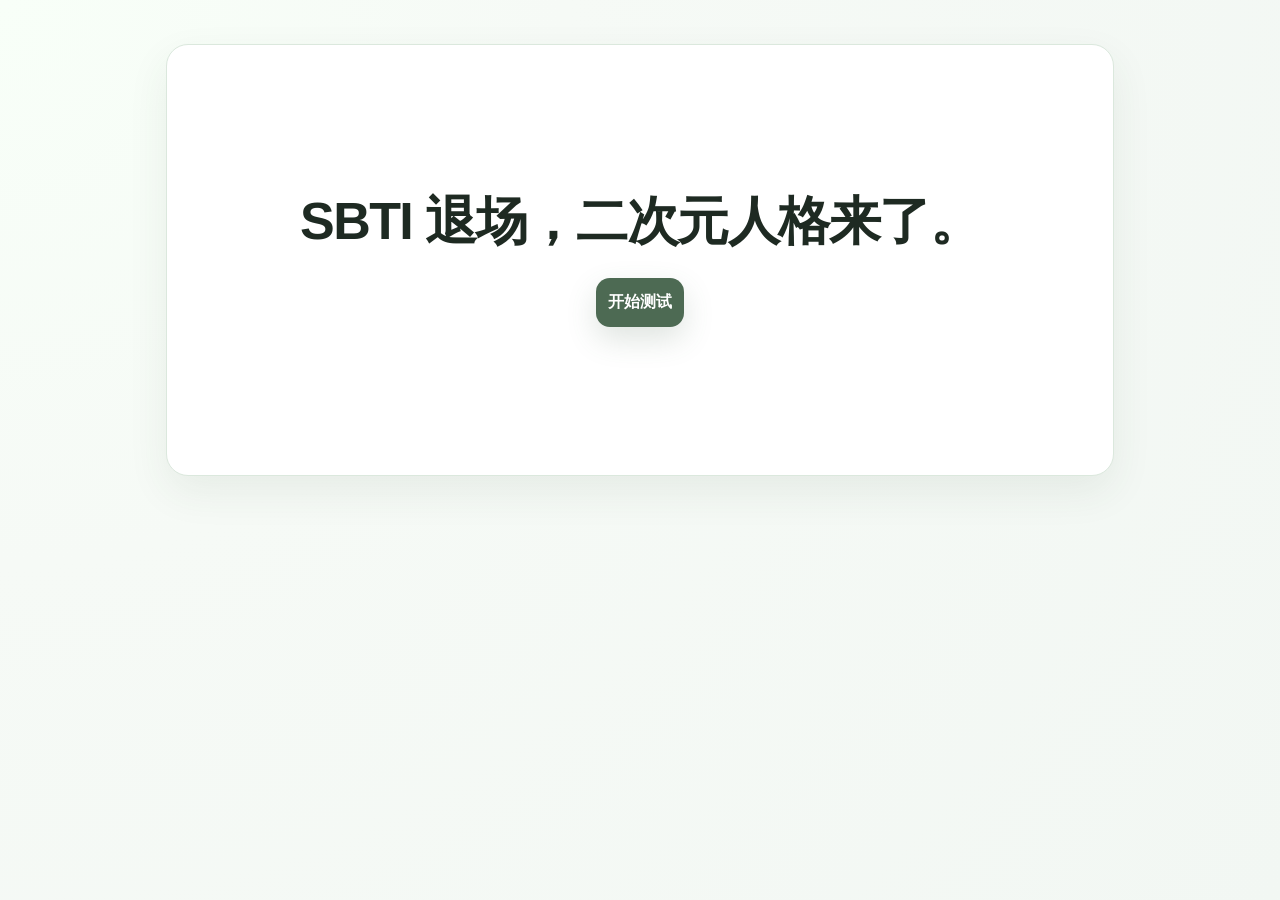
==== index.html @ 53400ae5 "Add files via upload" ====
﻿<!DOCTYPE html>
<html lang="zh-CN">
<head>
  <meta charset="UTF-8" />
  <meta name="viewport" content="width=device-width, initial-scale=1.0, user-scalable=no" />
  <title>二次元人格测试</title>
  <link rel="stylesheet" href="./styles.css" />
</head>
<body>
  <div id="app">
    <div class="shell">
      <section id="intro-screen" class="screen">
        <div class="hero card hero-minimal">
          <h1>SBTI 退场，二次元人格来了。</h1>
          <div class="hero-actions hero-actions-single">
            <button id="start-btn" class="btn-primary">开始测试</button>
          </div>
        </div>
      </section>

      <section id="test-screen" class="screen hidden">
        <div class="test-wrap card">
          <div class="topbar">
            <div class="progress"><span id="progress-bar"></span></div>
            <div class="progress-text"><span id="progress-text">0 / 30</span></div>
          </div>

          <div id="question-list" class="question-list"></div>

          <div class="actions-bottom">
            <div id="progress-hint" class="hint">请先完成所有题目</div>
            <div style="display:flex;gap:12px;flex-wrap:wrap;">
              <button id="back-btn" class="btn-secondary">返回首页</button>
              <button id="submit-btn" class="btn-primary" disabled>提交并查看结果</button>
            </div>
          </div>
        </div>
      </section>

      <section id="result-screen" class="screen hidden">
        <div class="result-wrap card">
          <div class="result-layout">
            <div class="result-top">
              <div class="poster-box">
                <img id="result-image" class="poster-image" src="" alt="人格结果图" />
                <div id="result-intro" class="poster-caption"></div>
              </div>
              <button id="share-btn" class="btn-primary">下载结果图</button>
              <div class="poster-search-tip">二次元人格测试复刻版</div>

              <div class="type-box">
                <div id="result-kicker" class="type-kicker">你的主类型</div>
                <div id="result-type-name" class="type-name"></div>
                <div id="result-badge" class="match"></div>
                <div id="result-sub" class="type-subname"></div>
              </div>
            </div>

            <div class="analysis-box">
              <h3>该人格的简单解读</h3>
              <p id="result-desc"></p>
            </div>

            <div class="dim-box">
              <h3>十五维度评分</h3>
              <div id="dim-list" class="dim-list"></div>
            </div>

            <div class="note-box">
              <h3>友情提示</h3>
              <p>本测试仅供娱乐，不作为心理诊断、招聘筛选或现实关系判断依据。</p>
            </div>

            <div class="result-actions">
              <div style="display:flex;gap:12px;flex-wrap:wrap;">
                <button id="restart-btn" class="btn-secondary">重新测试</button>
                <button id="home-btn" class="btn-primary">回到首页</button>
              </div>
            </div>

            <div class="atlas-box">
              <h3>人格图鉴</h3>
              <p class="atlas-subtitle">测试后可查看全部二次元人格与角色原型。</p>
              <div id="atlas-list" class="atlas-grid"></div>
            </div>
          </div>
        </div>
      </section>
    </div>
  </div>

  <div id="atlas-modal" class="atlas-modal hidden" aria-hidden="true">
    <div class="atlas-modal-backdrop" data-close="atlas-modal"></div>
    <div class="atlas-modal-panel" role="dialog" aria-modal="true" aria-labelledby="atlas-modal-title">
      <button id="atlas-modal-close" class="atlas-modal-close" type="button" aria-label="关闭">关闭</button>
      <img id="atlas-modal-image" class="atlas-modal-image" src="" alt="角色大图" />
      <div class="atlas-modal-meta">
        <h4 id="atlas-modal-title"></h4>
        <p id="atlas-modal-sub"></p>
        <div id="atlas-modal-badges" class="atlas-modal-badges"></div>
        <p id="atlas-modal-desc" class="atlas-modal-desc"></p>
      </div>
    </div>
  </div>

  <script src="./script.js"></script>
</body>
</html>
---- styles.css ----
﻿.poster-preview[data-v-498256c4]{margin-top:20px;padding:16px;background:#f0f0f0;border-radius:8px}.poster-preview h4[data-v-498256c4]{margin:0 0 12px;font-size:14px;color:#666}.poster-preview img[data-v-498256c4]{max-width:100%;border-radius:8px;box-shadow:0 2px 8px #0000001a}:root{--bg: #f6faf6;--panel: #ffffff;--text: #1e2a22;--muted: #6a786f;--line: #dbe8dd;--soft: #edf6ef;--accent: #6c8d71;--accent-strong: #4d6a53;--shadow: 0 16px 40px rgba(47, 73, 55, .08);--radius: 22px}*{box-sizing:border-box}html,body{margin:0;padding:0}body{font-family:-apple-system,BlinkMacSystemFont,Segoe UI,PingFang SC,Hiragino Sans GB,Microsoft YaHei,sans-serif;background:radial-gradient(circle at top left,#f8fff8 0,#f6faf6 36%,#f2f7f3);color:var(--text);min-height:100vh}.shell{max-width:980px;margin:0 auto;padding:24px 16px 56px}.card{background:var(--panel);border:1px solid var(--line);border-radius:var(--radius);box-shadow:var(--shadow)}.hero{padding:28px;margin-top:20px;overflow:hidden;position:relative}.hero:after{content:"";position:absolute;right:-60px;top:-60px;width:180px;height:180px;border-radius:50%;background:linear-gradient(180deg,#7fa5862e,#7fa58605);pointer-events:none}.eyebrow{display:inline-flex;align-items:center;gap:8px;font-size:12px;color:var(--accent-strong);border:1px solid var(--line);background:var(--soft);border-radius:999px;padding:8px 12px;margin-bottom:16px}h1,h2,h3,p{margin:0}.hero h1{font-size:clamp(28px,5vw,52px);line-height:1.08;letter-spacing:-.03em;max-width:680px}.hero .sub{margin-top:14px;color:var(--muted);font-size:15px;line-height:1.75;max-width:720px}.hero-grid{display:grid;grid-template-columns:1.3fr .9fr;gap:18px;align-items:stretch;margin-top:24px}.mini-panel{padding:18px;border-radius:18px;border:1px solid var(--line);background:linear-gradient(180deg,#fbfefb,#f3f8f4)}.mini-panel h3{font-size:15px;margin-bottom:10px}.mini-panel ul{margin:0;padding-left:18px;color:var(--muted);line-height:1.8;font-size:14px}.hero-actions{display:flex;flex-wrap:wrap;gap:12px;margin-top:22px}.hero-minimal{min-height:48vh;display:flex;flex-direction:column;justify-content:center;align-items:center;text-align:center;padding:42px 20px}.hero-minimal:after{display:none}.hero-minimal h1{max-width:none;margin:0}.hero-actions-single{justify-content:center;margin-top:28px}.intro-disclaimer{margin-top:20px;font-size:10px;color:var(--muted);line-height:1.7;max-width:320px;opacity:.75}.intro-author{margin-top:20px;font-size:14px;font-weight:600;color:var(--muted);opacity:.7}.intro-author a{color:inherit;text-decoration:underline}button{border:0;cursor:pointer;transition:transform .16s ease,box-shadow .16s ease,opacity .16s ease;font:inherit}button:hover{transform:translateY(-1px)}button:disabled{cursor:not-allowed;opacity:.55;transform:none}.btn-primary{background:var(--accent-strong);color:#fff;padding:14px 12px;border-radius:14px;box-shadow:0 12px 30px #4d6a532e;font-weight:700}.btn-secondary{background:#fff;color:var(--accent-strong);padding:14px 20px;border-radius:14px;border:1px solid var(--line);font-weight:700}.screen,.screen.active{display:block}.test-wrap,.result-wrap{margin-top:22px;padding:22px}.topbar{display:flex;justify-content:space-between;align-items:center;gap:16px;margin-bottom:18px;flex-wrap:wrap}.progress{flex:1;min-width:240px;height:10px;background:#edf3ee;border-radius:999px;overflow:hidden;position:relative}.progress>span{display:block;width:0;height:100%;background:linear-gradient(90deg,#97b59c,#5b7a62);border-radius:inherit;transition:width .22s ease}.progress-text{color:var(--muted);font-size:13px;white-space:nowrap}.question-list{display:grid;gap:16px}.question{border:1px solid var(--line);border-radius:18px;padding:18px;background:linear-gradient(180deg,#fff,#fbfdfb)}.question-meta{display:flex;justify-content:space-between;align-items:center;gap:12px;margin-bottom:10px;color:var(--muted);font-size:12px}.badge{display:inline-flex;align-items:center;gap:6px;border-radius:999px;padding:6px 10px;background:var(--soft);border:1px solid var(--line)}.question-title{font-size:16px;line-height:1.7;white-space:pre-wrap}.options{display:grid;gap:10px;margin-top:14px}.option{display:flex;align-items:flex-start;gap:12px;padding:14px;border-radius:14px;border:1px solid var(--line);background:#fff;transition:border-color .16s ease,background .16s ease,transform .16s ease}.option:hover{border-color:#bcd0c1;background:#f8fcf9}.option input{margin-top:3px;accent-color:var(--accent-strong);transform:scale(1.1);flex-shrink:0}.option-code{font-weight:800;color:var(--accent-strong);min-width:22px}.actions-bottom{display:flex;justify-content:center;align-items:center;gap:12px;flex-wrap:wrap;margin-top:18px;padding-top:6px}.hint{color:var(--muted);font-size:13px;line-height:1.7}.result-hero{display:grid;grid-template-columns:1.2fr .8fr;gap:18px;align-items:stretch}.type-box,.score-box,.dim-box,.top3-box,.about-box{border:1px solid var(--line);border-radius:18px;padding:18px;background:linear-gradient(180deg,#fff,#fbfdfb)}.type-kicker{font-size:12px;color:var(--accent-strong);margin-bottom:8px;letter-spacing:.05em}.type-name{font-size:clamp(30px,5vw,48px);line-height:1.08;letter-spacing:-.03em}.type-subname{margin-top:8px;color:var(--muted);font-size:15px}.match{margin-top:18px;display:inline-flex;align-items:center;gap:8px;border-radius:999px;padding:10px 14px;background:var(--soft);border:1px solid var(--line);color:var(--accent-strong);font-weight:700}.type-desc{margin-top:18px;line-height:1.85;font-size:15px;color:#304034}.score-box h3,.dim-box h3,.top3-box h3,.about-box h3{font-size:16px;margin-bottom:12px}.score-grid{display:grid;grid-template-columns:repeat(2,minmax(0,1fr));gap:10px}.score-item{border:1px solid var(--line);border-radius:14px;padding:12px;background:#fff}.score-item .k{font-size:12px;color:var(--muted);margin-bottom:6px}.score-item .v{font-size:20px;font-weight:800;color:var(--accent-strong)}.dim-grid{display:grid;grid-template-columns:repeat(3,minmax(0,1fr));gap:10px}.dim-pill{border:1px solid var(--line);border-radius:14px;padding:12px;background:#fff}.dim-pill .label{color:var(--muted);font-size:12px;margin-bottom:6px}.dim-pill .value{font-size:20px;font-weight:800;color:var(--accent-strong)}.top3-list{display:grid;gap:10px}.top3-item{border:1px solid var(--line);border-radius:14px;padding:12px;background:#fff;display:flex;justify-content:space-between;gap:12px;align-items:center}.top3-item strong{display:block;margin-bottom:4px}.top3-item span{color:var(--muted);font-size:13px}.top3-score{color:var(--accent-strong);font-weight:800;white-space:nowrap}.about-box p{color:var(--muted);font-size:14px;line-height:1.8}.footer-note{margin-top:16px;color:var(--muted);font-size:12px;line-height:1.7}.result-layout{display:grid;gap:18px}.result-top{display:grid;grid-template-columns:1fr;gap:18px;align-items:stretch}.poster-box,.type-box,.analysis-box,.dim-box,.note-box{border:1px solid var(--line);border-radius:18px;padding:18px;background:linear-gradient(180deg,#fff,#fbfdfb)}.poster-box{display:grid;grid-template-rows:1fr auto;min-height:280px;overflow:hidden;position:relative;background:radial-gradient(circle at top right,#7fa58629,#7fa58600 40%),linear-gradient(180deg,#fff,#f7fbf8)}.poster-box:after{content:"";position:absolute;right:-46px;bottom:-46px;width:140px;height:140px;border-radius:50%;background:linear-gradient(180deg,#7fa5861f,#7fa58603);pointer-events:none}.poster-image{width:100%;min-height:220px;max-height:460px;-o-object-fit:contain;object-fit:contain;border-radius:18px;background:#ffffffbf;position:relative;z-index:1}.poster-box.no-image .poster-image{display:none}.poster-qr-wrap{position:absolute;bottom:0;right:6px;z-index:2;display:flex;flex-direction:column;align-items:center;gap:4px}.poster-qr{width:50px;height:50px;border-radius:4px;display:block}.poster-qr-label{font-size:9px;color:var(--muted);letter-spacing:.03em;white-space:nowrap}.poster-caption{margin-top:14px;color:var(--muted);font-size:14px;line-height:1.8;position:relative;z-index:1}.poster-search-tip{font-size:10px;color:var(--muted);opacity:.7;-webkit-writing-mode:horizontal-tb;-ms-writing-mode:lr-tb;writing-mode:horizontal-tb;text-align:center;letter-spacing:.05em}.analysis-box h3,.dim-box h3,.note-box h3{font-size:16px;margin-bottom:12px}.result-actions{margin-top:22px;display:flex;justify-content:center}.analysis-box p{margin:0;color:#304034;font-size:15px;line-height:1.9;white-space:pre-wrap}.dim-list{display:grid;gap:12px}.dim-item{border:1px solid var(--line);border-radius:16px;padding:14px;background:#fff}.dim-item-top{display:flex;justify-content:space-between;align-items:baseline;gap:10px;margin-bottom:8px;flex-wrap:wrap}.dim-item-name{font-size:14px;font-weight:700;color:var(--text)}.dim-item-score{color:var(--accent-strong);font-weight:800;font-size:14px;white-space:nowrap}.dim-item p,.note-box p{margin:0;color:var(--muted);font-size:13px;line-height:1.8}.author-box{border:1px solid var(--line);border-radius:18px;background:linear-gradient(180deg,#fff,#fbfdfb);overflow:hidden}.author-box summary{list-style:none;cursor:pointer;padding:18px;font-size:16px;font-weight:700;color:var(--text);display:flex;align-items:center;justify-content:space-between;gap:12px}.author-box summary::-webkit-details-marker{display:none}.author-box summary:after{content:"å±å¼";font-size:12px;font-weight:700;color:var(--accent-strong);border:1px solid var(--line);background:var(--soft);padding:6px 10px;border-radius:999px;flex-shrink:0}.author-box[open] summary:after{content:"æ¶èµ·"}.author-content{border-top:1px solid var(--line);padding:0 18px 18px}.author-content p{margin:14px 0 0;color:#304034;font-size:14px;line-height:1.9}@media(max-width:860px){.result-top{grid-template-columns:1fr}.poster-search-tip{-webkit-writing-mode:horizontal-tb;-ms-writing-mode:lr-tb;writing-mode:horizontal-tb;text-align:center}}@media(max-width:860px){.hero-grid,.result-hero{grid-template-columns:1fr}.dim-grid{grid-template-columns:repeat(2,minmax(0,1fr))}}@media(max-width:600px){.shell{padding:14px 12px 42px}.hero,.test-wrap,.result-wrap{padding:16px}.hero h1{font-size:32px}.question-title{font-size:15px}.dim-grid,.score-grid{grid-template-columns:1fr}}


.hidden{display:none!important}
.question-item{border:1px solid var(--line);border-radius:18px;padding:18px;background:linear-gradient(180deg,#fff,#fbfdfb)}
.meta-label{display:inline-flex;align-items:center;gap:6px;border-radius:999px;padding:6px 10px;background:var(--soft);border:1px solid var(--line);color:var(--muted);font-size:12px}
.question-text{font-size:16px;line-height:1.7;white-space:pre-wrap;margin:10px 0 0}
.option-label{font-size:14px;line-height:1.65;color:var(--text)}
.author-box summary:after{content:"展开"}
.author-box[open] summary:after{content:"收起"}

.atlas-box{border:1px solid var(--line);border-radius:18px;padding:18px;background:linear-gradient(180deg,#fff,#fbfdfb)}
.atlas-box h3{font-size:16px;margin:0 0 8px}
.atlas-subtitle{margin:0 0 12px;color:var(--muted);font-size:13px;line-height:1.7}
.atlas-grid{display:grid;grid-template-columns:repeat(auto-fill,minmax(148px,1fr));gap:10px}
.atlas-card{border:1px solid var(--line);border-radius:14px;background:#fff;overflow:hidden;display:grid;grid-template-rows:auto 1fr;transition:border-color .16s ease,box-shadow .16s ease,transform .16s ease;cursor:pointer}
.atlas-card:hover{transform:translateY(-1px);border-color:#bcd0c1;box-shadow:0 8px 20px rgba(47,73,55,.08)}
.atlas-card.is-active{border-color:var(--accent-strong);box-shadow:0 10px 24px rgba(77,106,83,.18)}
.atlas-card:focus-visible{outline:2px solid var(--accent-strong);outline-offset:2px}
.atlas-cover{position:relative}
.atlas-image{width:100%;height:112px;object-fit:cover;background:#f5f8f6;display:block}
.atlas-rank{position:absolute;left:8px;top:8px;padding:3px 8px;border-radius:999px;background:rgba(24,41,30,.82);color:#fff;font-size:10px;font-weight:800;letter-spacing:.04em}
.atlas-fallback{height:160px;display:flex;align-items:center;justify-content:center;background:linear-gradient(135deg,#e8f1ea,#d9e7dd);color:#4d6a53;font-size:28px;font-weight:800;letter-spacing:.08em}
.atlas-content{padding:9px 10px 10px}
.atlas-head strong{display:block;font-size:13px;color:var(--text);line-height:1.35}
.atlas-meta-row{display:flex;flex-wrap:wrap;gap:6px;margin-top:8px}
.atlas-pill{display:inline-flex;align-items:center;padding:3px 7px;border-radius:999px;background:#f1f6f2;color:#5b7462;font-size:10px;font-weight:700;line-height:1.2}
.atlas-pill-soft{background:#eef3fb;color:#51698e}
.atlas-modal{position:fixed;inset:0;z-index:9999;display:flex;align-items:center;justify-content:center;padding:18px}
.atlas-modal-backdrop{position:absolute;inset:0;background:rgba(15,24,19,.56)}
.atlas-modal-panel{position:relative;z-index:1;width:min(920px,100%);max-height:92vh;background:#fff;border:1px solid var(--line);border-radius:18px;overflow:hidden;box-shadow:0 20px 50px rgba(20,32,25,.26)}
.atlas-modal-close{position:absolute;right:12px;top:12px;border:1px solid #d4e3d7;background:#ffffffd9;color:#33513d;border-radius:999px;padding:6px 12px;font-size:13px;font-weight:700}
.atlas-modal-image{width:100%;max-height:56vh;object-fit:contain;background:#f4f8f5;display:block}
.atlas-modal-meta{padding:14px 16px;border-top:1px solid var(--line)}
.atlas-modal-meta h4{margin:0;font-size:20px;line-height:1.3}
.atlas-modal-meta p{margin:6px 0 0;color:var(--muted);font-size:14px}
.atlas-modal-badges{display:flex;flex-wrap:wrap;gap:8px;margin-top:10px}
.atlas-modal-badge{display:inline-flex;align-items:center;padding:5px 10px;border-radius:999px;background:#f1f6f2;color:#43614a;font-size:12px;font-weight:700}
.atlas-modal-badge.type{background:#eef3fb;color:#49658f}
.atlas-modal-desc{margin-top:12px !important;color:#435449 !important;font-size:14px !important;line-height:1.8 !important}
@media(max-width:700px){.atlas-grid{grid-template-columns:repeat(2,minmax(0,1fr));gap:10px}}
@media(max-width:700px){.atlas-modal{padding:10px}.atlas-modal-image{max-height:48vh}.atlas-modal-meta h4{font-size:18px}}
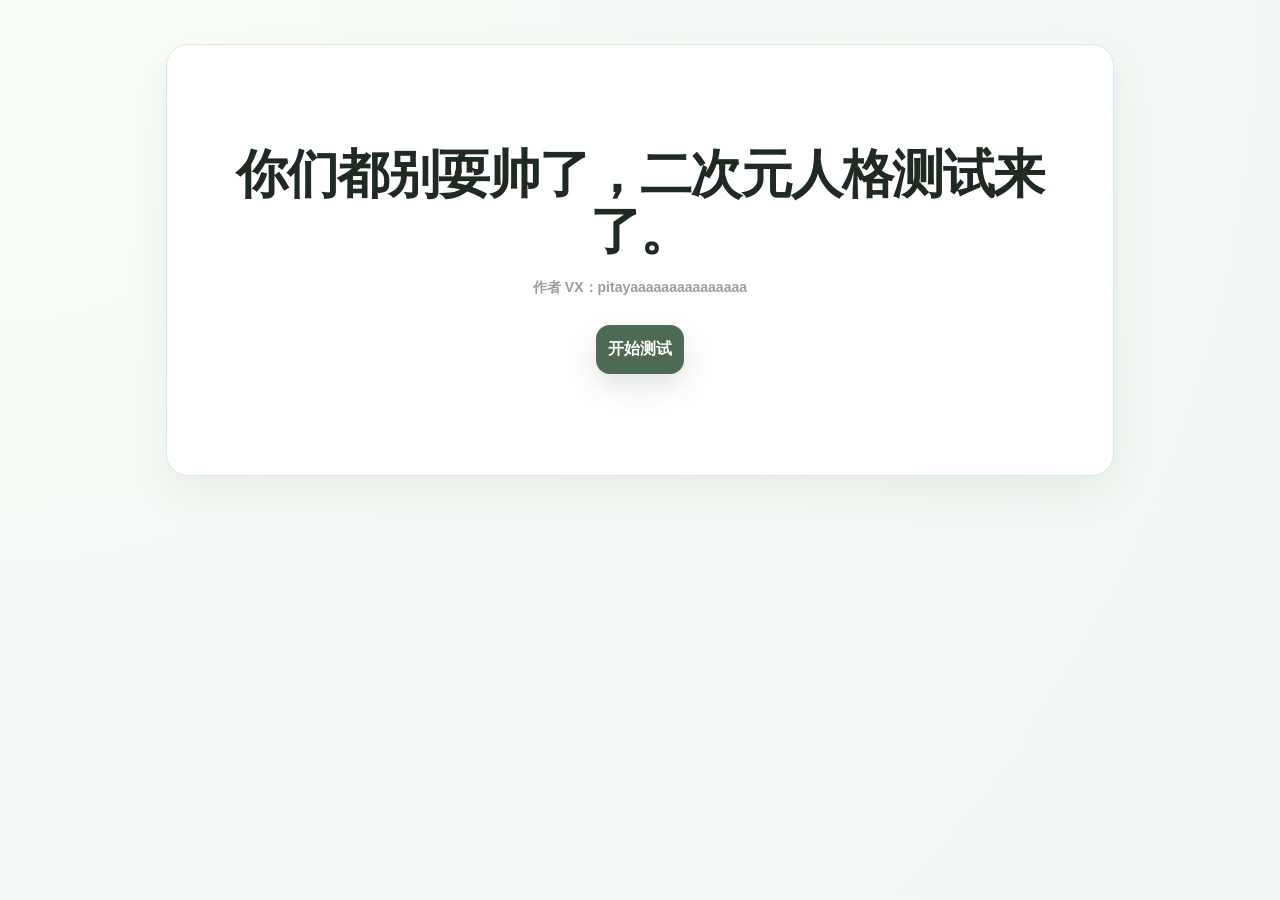
==== commit a410c1c4: "Update quiz content and atlas assets" ====
--- a/index.html
+++ b/index.html
@@ -11,7 +11,8 @@
     <div class="shell">
       <section id="intro-screen" class="screen">
         <div class="hero card hero-minimal">
-          <h1>SBTI 退场，二次元人格来了。</h1>
+          <h1>你们都别耍帅了，二次元人格测试来了。</h1>
+          <p class="intro-author">作者 VX：pitayaaaaaaaaaaaaaaa</p>
           <div class="hero-actions hero-actions-single">
             <button id="start-btn" class="btn-primary">开始测试</button>
           </div>
--- a/styles.css
+++ b/styles.css
@@ -28,10 +28,10 @@
 .atlas-pill-soft{background:#eef3fb;color:#51698e}
 .atlas-modal{position:fixed;inset:0;z-index:9999;display:flex;align-items:center;justify-content:center;padding:18px}
 .atlas-modal-backdrop{position:absolute;inset:0;background:rgba(15,24,19,.56)}
-.atlas-modal-panel{position:relative;z-index:1;width:min(920px,100%);max-height:92vh;background:#fff;border:1px solid var(--line);border-radius:18px;overflow:hidden;box-shadow:0 20px 50px rgba(20,32,25,.26)}
+.atlas-modal-panel{position:relative;z-index:1;width:min(920px,100%);max-height:92vh;background:#fff;border:1px solid var(--line);border-radius:18px;overflow:hidden;box-shadow:0 20px 50px rgba(20,32,25,.26);display:flex;flex-direction:column}
 .atlas-modal-close{position:absolute;right:12px;top:12px;border:1px solid #d4e3d7;background:#ffffffd9;color:#33513d;border-radius:999px;padding:6px 12px;font-size:13px;font-weight:700}
-.atlas-modal-image{width:100%;max-height:56vh;object-fit:contain;background:#f4f8f5;display:block}
-.atlas-modal-meta{padding:14px 16px;border-top:1px solid var(--line)}
+.atlas-modal-image{width:100%;max-height:56vh;object-fit:contain;background:#f4f8f5;display:block;flex-shrink:0}
+.atlas-modal-meta{padding:14px 16px;border-top:1px solid var(--line);overflow-y:auto}
 .atlas-modal-meta h4{margin:0;font-size:20px;line-height:1.3}
 .atlas-modal-meta p{margin:6px 0 0;color:var(--muted);font-size:14px}
 .atlas-modal-badges{display:flex;flex-wrap:wrap;gap:8px;margin-top:10px}
@@ -39,4 +39,4 @@
 .atlas-modal-badge.type{background:#eef3fb;color:#49658f}
 .atlas-modal-desc{margin-top:12px !important;color:#435449 !important;font-size:14px !important;line-height:1.8 !important}
 @media(max-width:700px){.atlas-grid{grid-template-columns:repeat(2,minmax(0,1fr));gap:10px}}
-@media(max-width:700px){.atlas-modal{padding:10px}.atlas-modal-image{max-height:48vh}.atlas-modal-meta h4{font-size:18px}}
+@media(max-width:700px){.atlas-modal{padding:10px}.atlas-modal-image{max-height:44vh}.atlas-modal-meta h4{font-size:18px}}
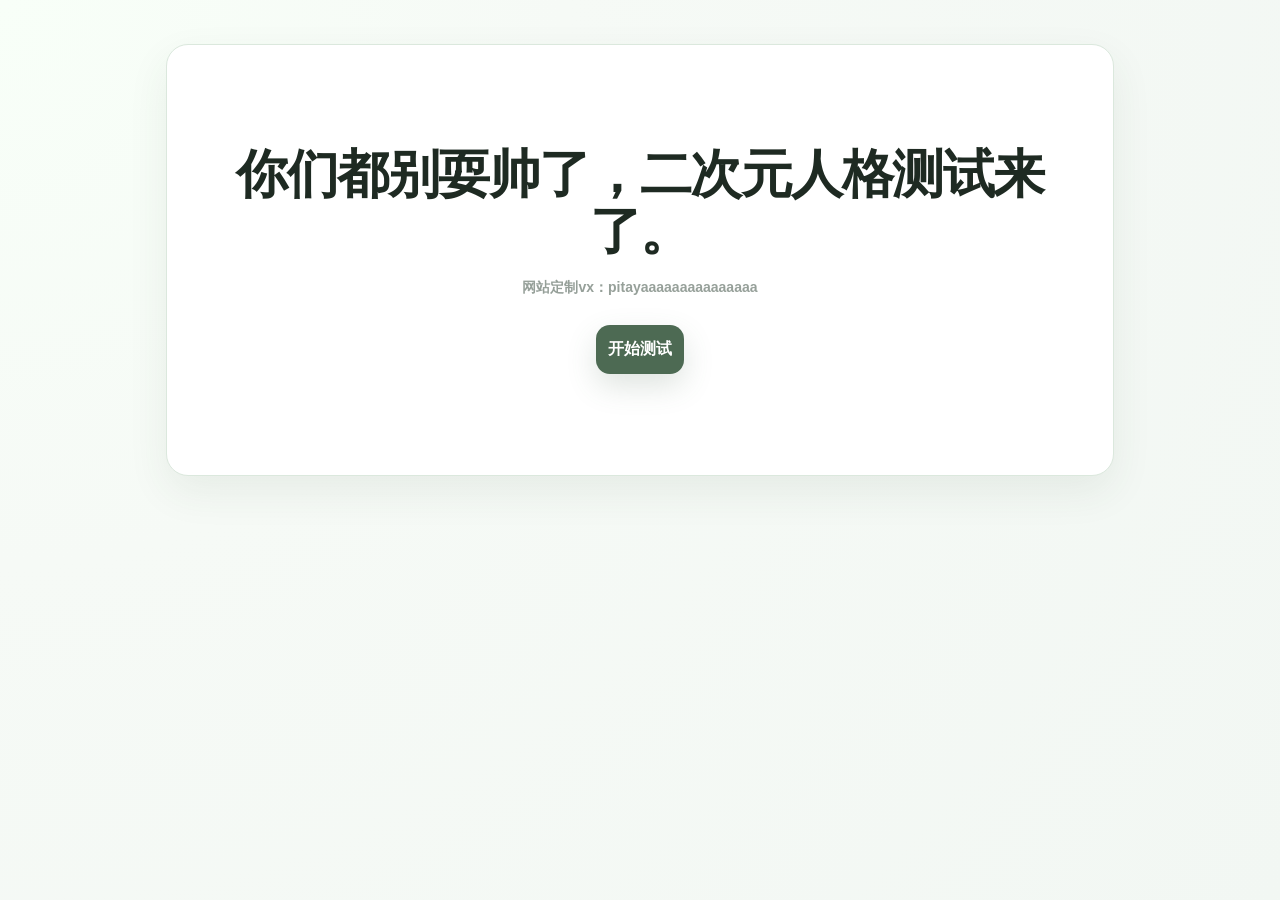
==== commit 507331d2: "Update intro contact label" ====
--- a/index.html
+++ b/index.html
@@ -12,7 +12,7 @@
       <section id="intro-screen" class="screen">
         <div class="hero card hero-minimal">
           <h1>你们都别耍帅了，二次元人格测试来了。</h1>
-          <p class="intro-author">作者 VX：pitayaaaaaaaaaaaaaaa</p>
+          <p class="intro-author">网站定制vx：pitayaaaaaaaaaaaaaaa</p>
           <div class="hero-actions hero-actions-single">
             <button id="start-btn" class="btn-primary">开始测试</button>
           </div>
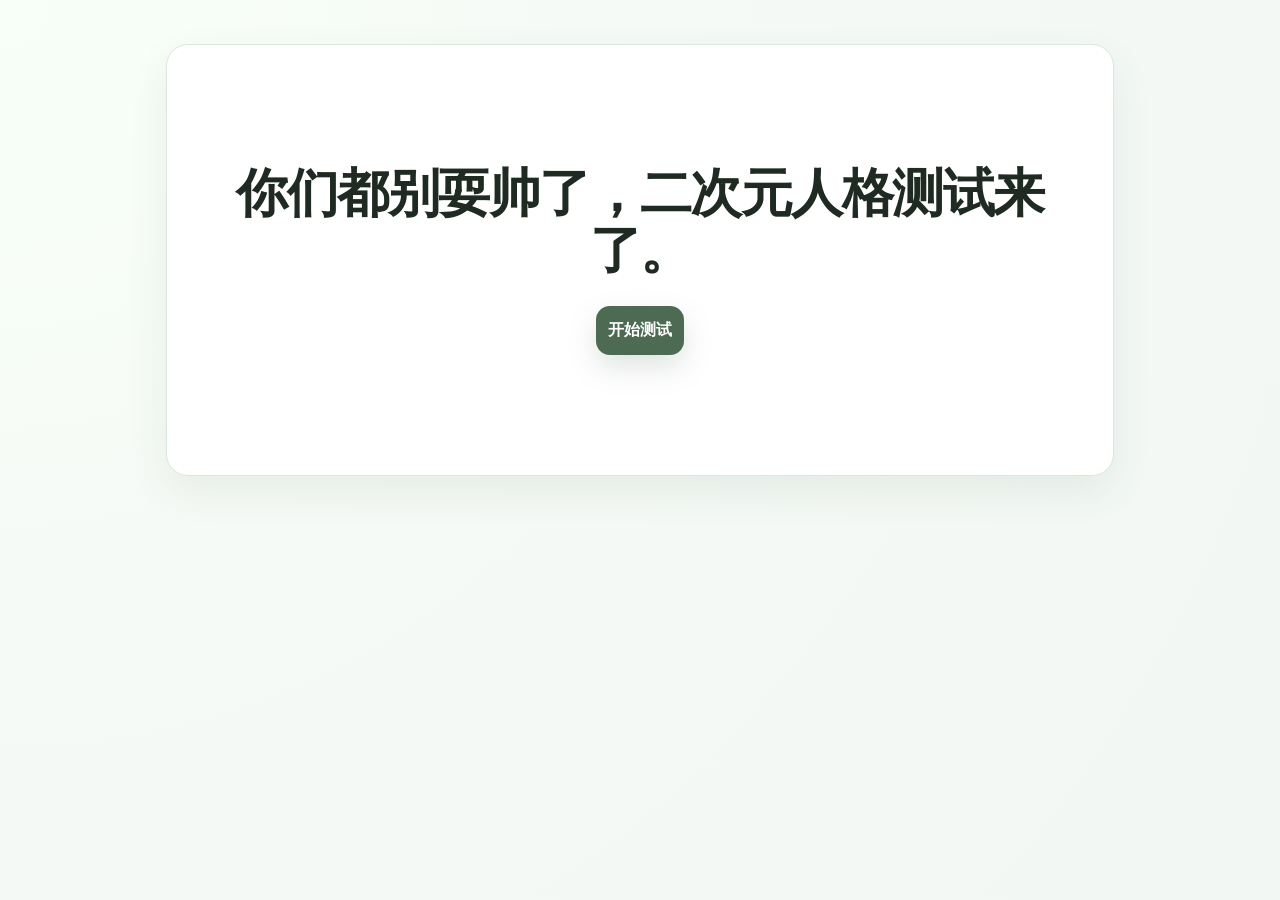
==== commit 2543f685: "Move contact info into note box" ====
--- a/index.html
+++ b/index.html
@@ -12,7 +12,6 @@
       <section id="intro-screen" class="screen">
         <div class="hero card hero-minimal">
           <h1>你们都别耍帅了，二次元人格测试来了。</h1>
-          <p class="intro-author">网站定制vx：pitayaaaaaaaaaaaaaaa</p>
           <div class="hero-actions hero-actions-single">
             <button id="start-btn" class="btn-primary">开始测试</button>
           </div>
@@ -70,6 +69,7 @@
             <div class="note-box">
               <h3>友情提示</h3>
               <p>本测试仅供娱乐，不作为心理诊断、招聘筛选或现实关系判断依据。</p>
+              <p>网站定制vx：pitayaaaaaaaaaaaaaaa</p>
             </div>
 
             <div class="result-actions">
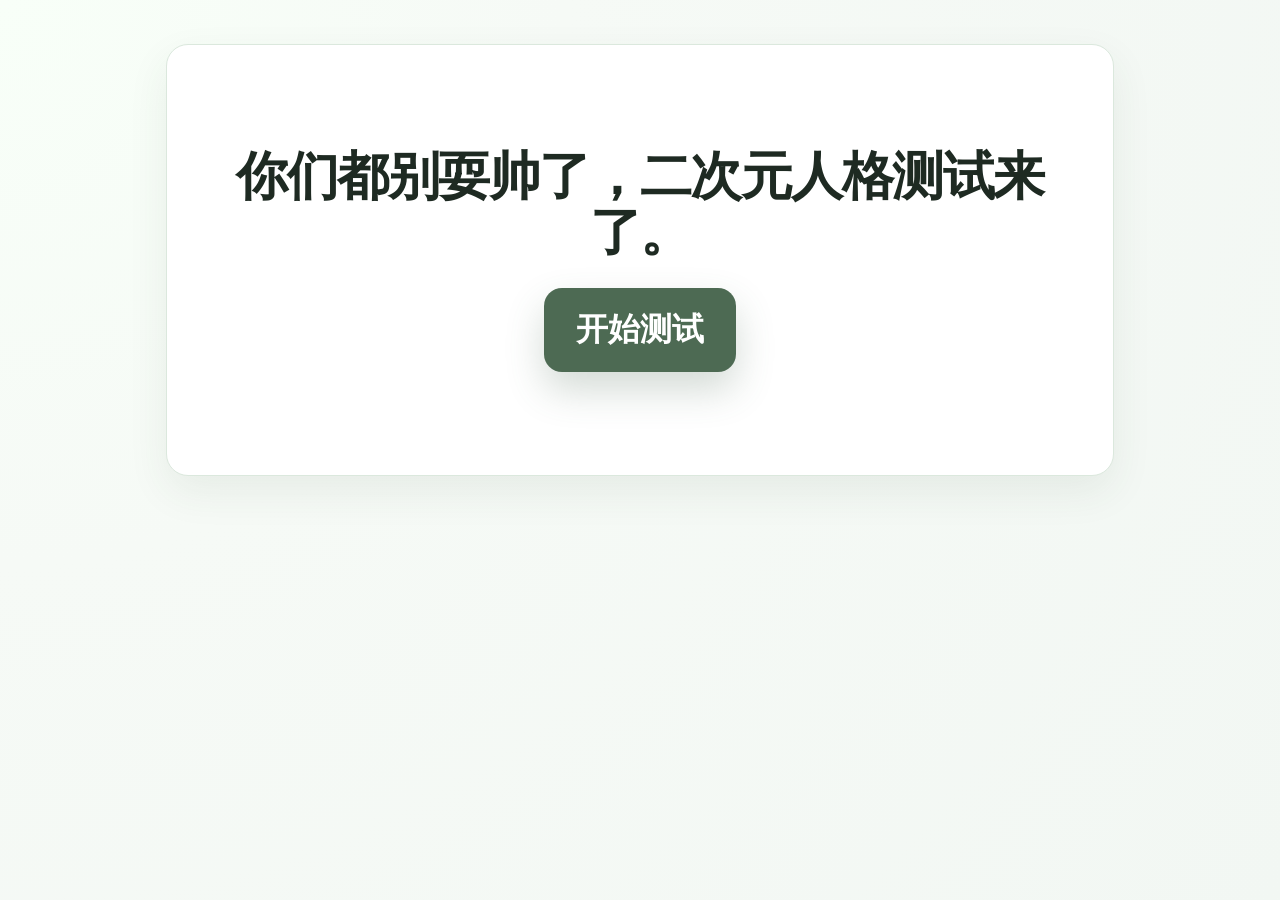
==== commit ca7eb372: "Shorten quiz and add 4-option answers" ====
--- a/index.html
+++ b/index.html
@@ -22,7 +22,7 @@
         <div class="test-wrap card">
           <div class="topbar">
             <div class="progress"><span id="progress-bar"></span></div>
-            <div class="progress-text"><span id="progress-text">0 / 30</span></div>
+            <div class="progress-text"><span id="progress-text">0 / 15</span></div>
           </div>
 
           <div id="question-list" class="question-list"></div>
--- a/styles.css
+++ b/styles.css
@@ -40,3 +40,20 @@
 .atlas-modal-desc{margin-top:12px !important;color:#435449 !important;font-size:14px !important;line-height:1.8 !important}
 @media(max-width:700px){.atlas-grid{grid-template-columns:repeat(2,minmax(0,1fr));gap:10px}}
 @media(max-width:700px){.atlas-modal{padding:10px}.atlas-modal-image{max-height:44vh}.atlas-modal-meta h4{font-size:18px}}
+
+#start-btn{
+  min-width: 168px;
+  padding: 20px 32px;
+  border-radius: 18px;
+  font-size: 32px;
+  font-weight: 800;
+  box-shadow: 0 18px 38px rgba(77,106,83,.24);
+}
+
+@media(max-width:700px){
+  #start-btn{
+    min-width: 152px;
+    padding: 18px 28px;
+    font-size: 28px;
+  }
+}
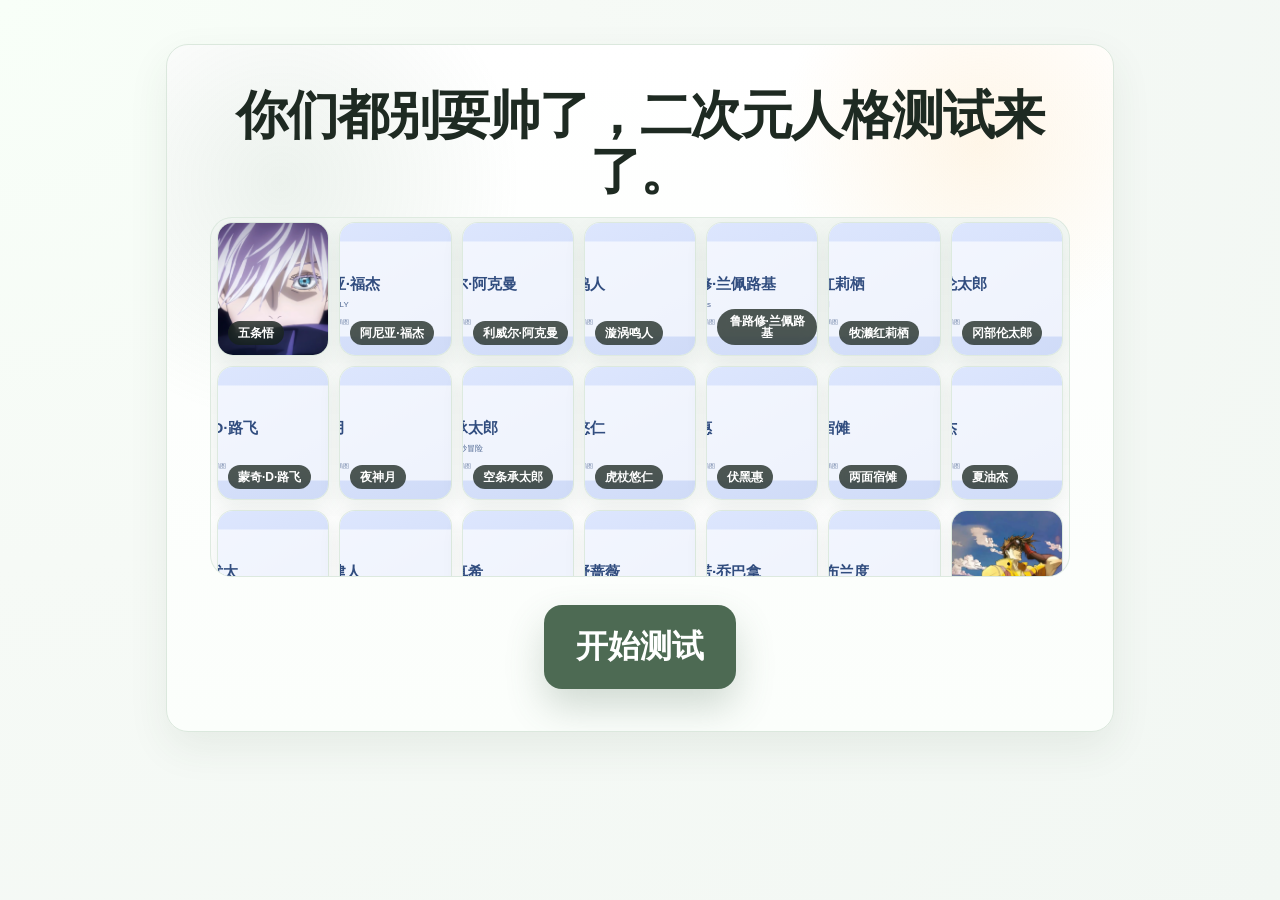
==== commit b875beb2: "Show full atlas on intro screen" ====
--- a/index.html
+++ b/index.html
@@ -12,6 +12,7 @@
       <section id="intro-screen" class="screen">
         <div class="hero card hero-minimal">
           <h1>你们都别耍帅了，二次元人格测试来了。</h1>
+          <div id="hero-showcase" class="hero-showcase"></div>
           <div class="hero-actions hero-actions-single">
             <button id="start-btn" class="btn-primary">开始测试</button>
           </div>
--- a/styles.css
+++ b/styles.css
@@ -57,3 +57,100 @@
     font-size: 28px;
   }
 }
+
+.hero-minimal{
+  background:
+    radial-gradient(circle at 12% 20%, rgba(127,165,134,.14), transparent 24%),
+    radial-gradient(circle at 86% 14%, rgba(255,222,173,.28), transparent 20%),
+    linear-gradient(180deg, #ffffff 0%, #fbfefb 100%);
+}
+
+.hero-showcase-tip{
+  margin-top: 18px;
+  color: var(--muted);
+  font-size: 14px;
+  line-height: 1.7;
+}
+
+.hero-showcase{
+  width: min(860px, 100%);
+  display: grid;
+  grid-template-columns: repeat(auto-fill, minmax(108px, 1fr));
+  gap: 10px;
+  margin-top: 18px;
+  max-height: 360px;
+  overflow-y: auto;
+  padding: 4px 6px 6px;
+  border-radius: 22px;
+  background: linear-gradient(180deg, rgba(241,246,242,.96), rgba(255,255,255,.88));
+  border: 1px solid rgba(219,232,221,.9);
+}
+
+.hero-character{
+  position: relative;
+  overflow: hidden;
+  border-radius: 16px;
+  border: 1px solid rgba(219,232,221,.9);
+  background: linear-gradient(180deg, #fdfefd 0%, #eef5f0 100%);
+  box-shadow: 0 10px 22px rgba(53, 79, 61, .08);
+  cursor: pointer;
+  transition: transform .16s ease, box-shadow .16s ease, border-color .16s ease;
+}
+
+.hero-character:hover{
+  transform: translateY(-2px);
+  border-color: #b8cdbd;
+  box-shadow: 0 14px 28px rgba(53, 79, 61, .14);
+}
+
+.hero-character img{
+  width: 100%;
+  height: 132px;
+  object-fit: cover;
+  display: block;
+}
+
+.hero-character span{
+  position: absolute;
+  left: 10px;
+  bottom: 10px;
+  padding: 6px 10px;
+  border-radius: 999px;
+  background: rgba(20, 31, 24, .74);
+  color: #fff;
+  font-size: 12px;
+  font-weight: 700;
+  line-height: 1;
+  backdrop-filter: blur(8px);
+}
+
+@media(max-width:860px){
+  .hero-showcase{
+    grid-template-columns: repeat(auto-fill, minmax(96px, 1fr));
+    width: 100%;
+    max-height: 320px;
+  }
+
+  .hero-character img{
+    height: 122px;
+  }
+}
+
+@media(max-width:600px){
+  .hero-showcase{
+    grid-template-columns: repeat(2, minmax(0, 1fr));
+    gap: 10px;
+    max-height: 300px;
+  }
+
+  .hero-character img{
+    height: 132px;
+  }
+
+  .hero-character span{
+    font-size: 11px;
+    left: 8px;
+    bottom: 8px;
+    padding: 5px 8px;
+  }
+}
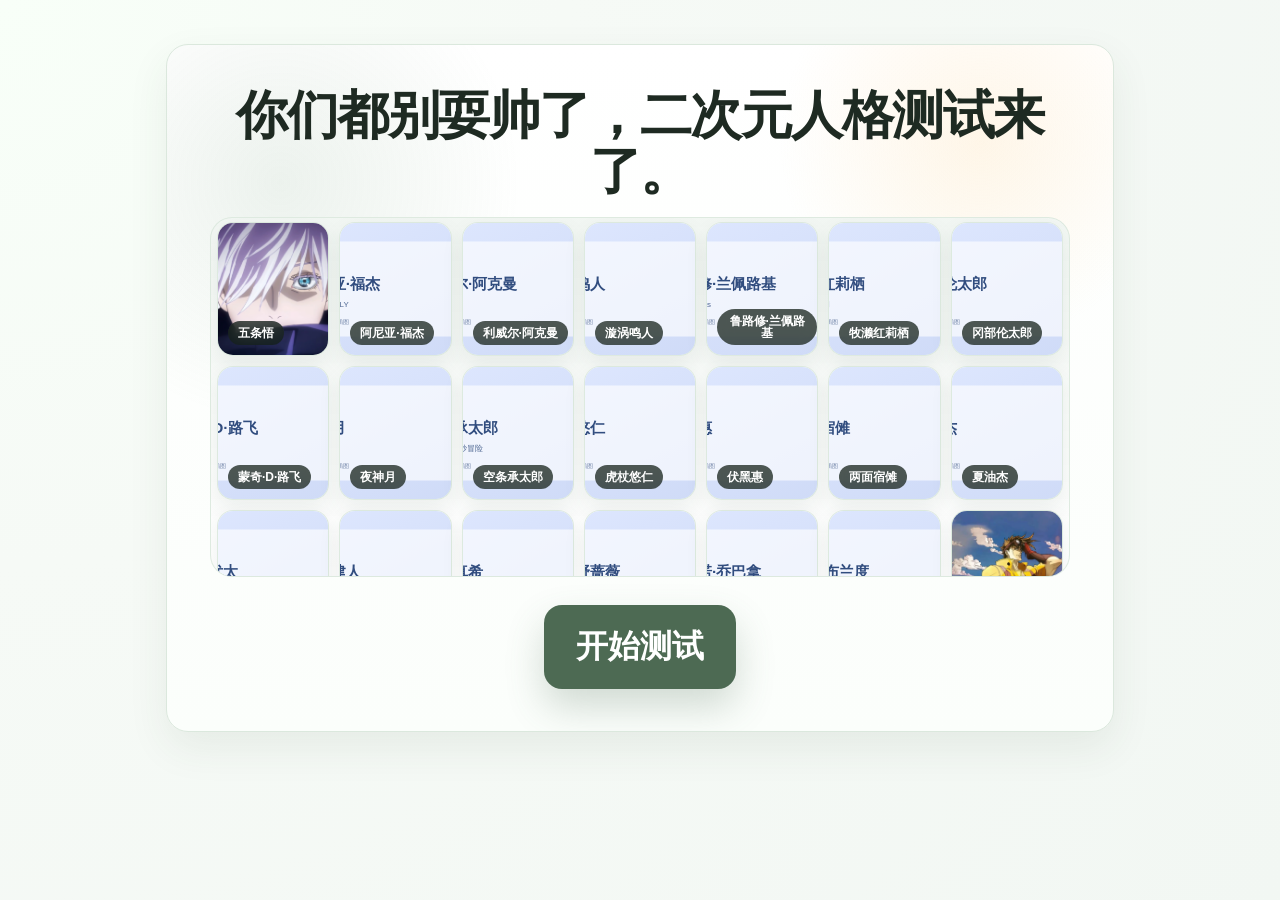
==== commit e8d3bab9: "Move note box above dimension scores" ====
--- a/index.html
+++ b/index.html
@@ -62,15 +62,15 @@
               <p id="result-desc"></p>
             </div>
 
-            <div class="dim-box">
-              <h3>十五维度评分</h3>
-              <div id="dim-list" class="dim-list"></div>
-            </div>
-
             <div class="note-box">
               <h3>友情提示</h3>
               <p>本测试仅供娱乐，不作为心理诊断、招聘筛选或现实关系判断依据。</p>
               <p>网站定制vx：pitayaaaaaaaaaaaaaaa</p>
+            </div>
+
+            <div class="dim-box">
+              <h3>十五维度评分</h3>
+              <div id="dim-list" class="dim-list"></div>
             </div>
 
             <div class="result-actions">
